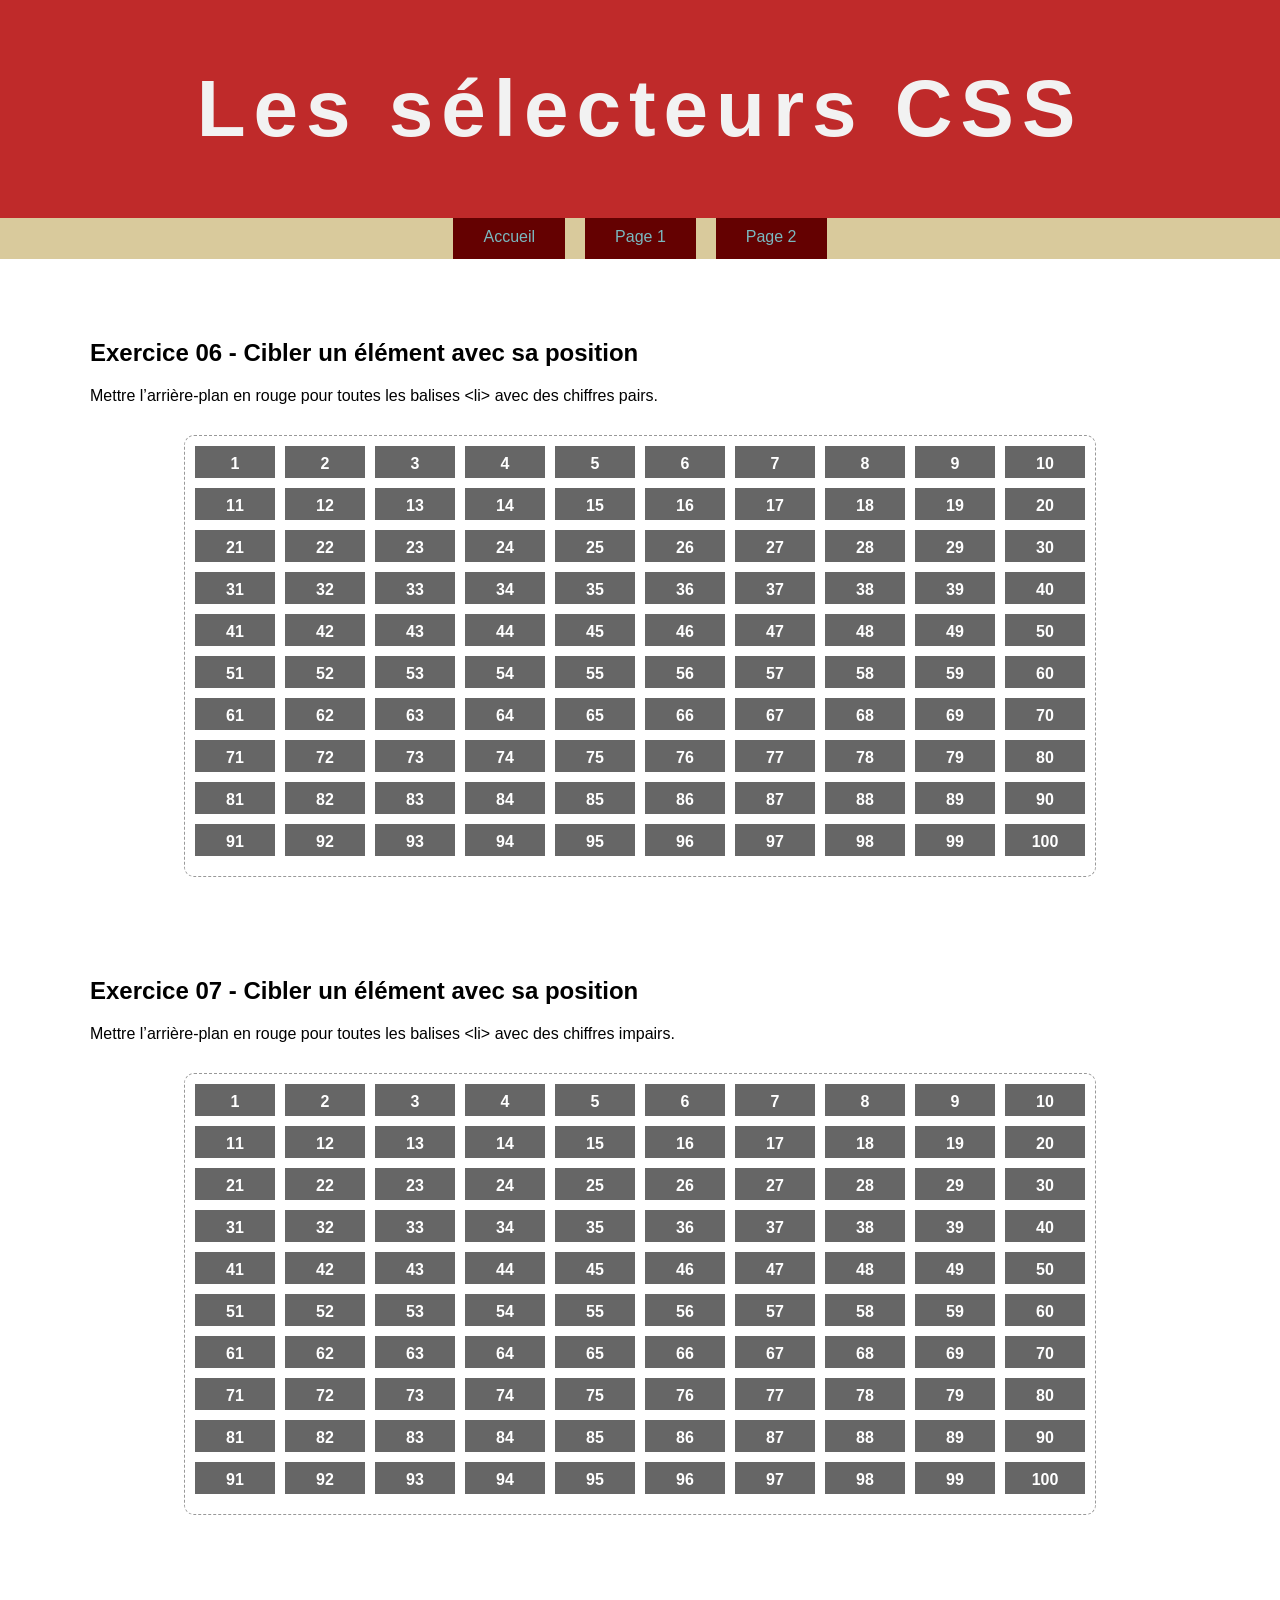
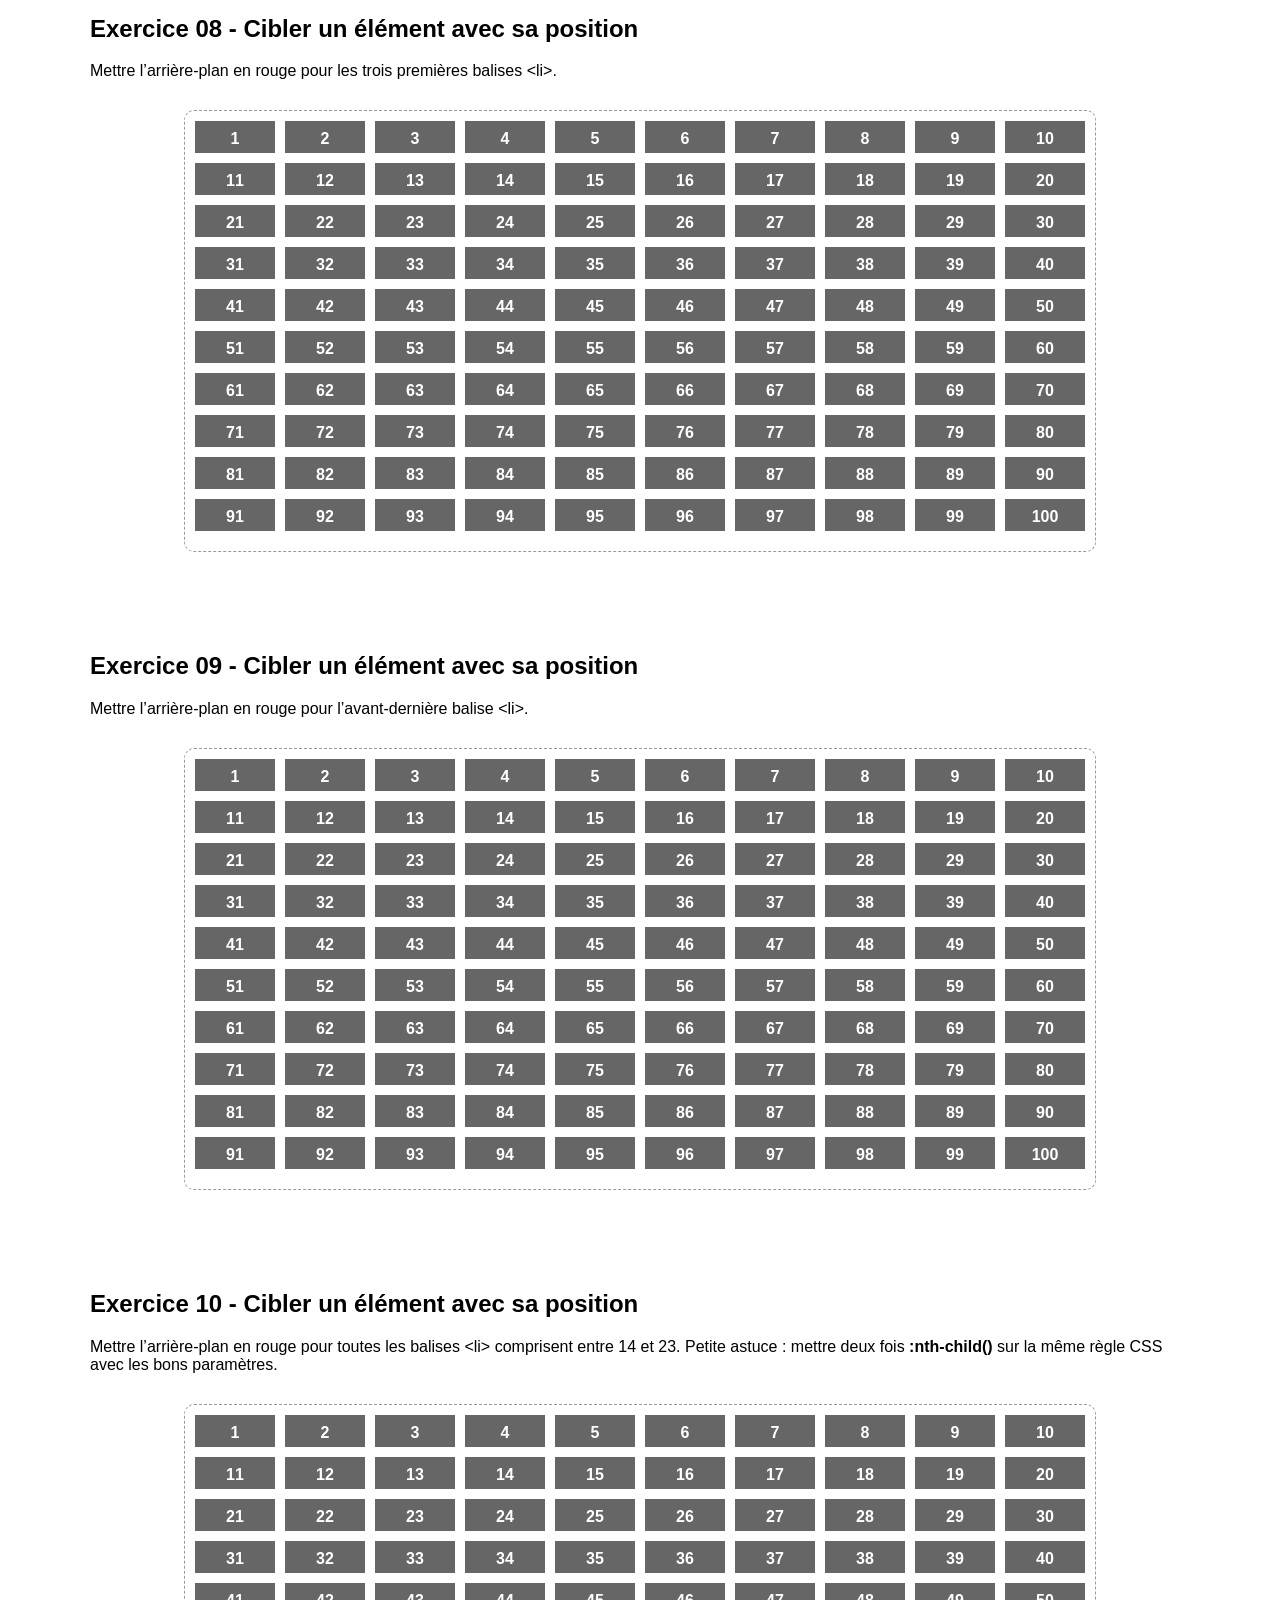
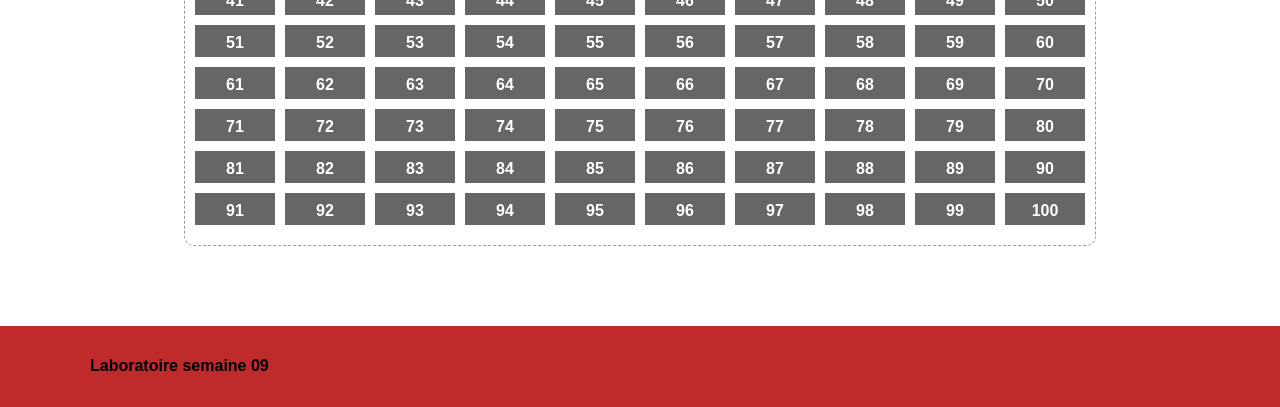
==== page1.html @ 6e6d64c2 "exercices 1 a 3 terminer" ====
<!DOCTYPE html>
<html lang="fr">
<head>
    <meta charset="UTF-8">
    <title>Les sélecteurs CSS</title>

    <link rel="stylesheet" href="css/normalize.css">

    <link rel="stylesheet" href="css/styles.css">


</head>
<body>

<header>
    <div class="wrapper">
        <h1>Les sélecteurs CSS</h1>
    </div>
</header>


<nav>
    <div class="wrapper">
        <ul>
            <li><a href="index.html">Accueil</a></li>
            <li><a href="page1.html">Page 1</a></li>
            <li><a href="page2.html">Page 2</a></li>
        </ul>
    </div>
</nav>


<div class="wrapper">

    <section class="exercice06">
        <h2>Exercice 06 - Cibler un élément avec sa position</h2>
        <p>Mettre l’arrière-plan en rouge pour toutes les balises &lt;li&gt; avec des chiffres pairs.</p>


        <ol>
            <li>1</li><li>2</li><li>3</li><li>4</li><li>5</li><li>6</li><li>7</li><li>8</li><li>9</li><li>10</li>
            <li>11</li><li>12</li><li>13</li><li>14</li><li>15</li><li>16</li><li>17</li><li>18</li><li>19</li><li>20</li>
            <li>21</li><li>22</li><li>23</li><li>24</li><li>25</li><li>26</li><li>27</li><li>28</li><li>29</li><li>30</li>
            <li>31</li><li>32</li><li>33</li><li>34</li><li>35</li><li>36</li><li>37</li><li>38</li><li>39</li><li>40</li>
            <li>41</li><li>42</li><li>43</li><li>44</li><li>45</li><li>46</li><li>47</li><li>48</li><li>49</li><li>50</li>
            <li>51</li><li>52</li><li>53</li><li>54</li><li>55</li><li>56</li><li>57</li><li>58</li><li>59</li><li>60</li>
            <li>61</li><li>62</li><li>63</li><li>64</li><li>65</li><li>66</li><li>67</li><li>68</li><li>69</li><li>70</li>
            <li>71</li><li>72</li><li>73</li><li>74</li><li>75</li><li>76</li><li>77</li><li>78</li><li>79</li><li>80</li>
            <li>81</li><li>82</li><li>83</li><li>84</li><li>85</li><li>86</li><li>87</li><li>88</li><li>89</li><li>90</li>
            <li>91</li><li>92</li><li>93</li><li>94</li><li>95</li><li>96</li><li>97</li><li>98</li><li>99</li><li>100</li>
        </ol>

    </section>

    <section class="exercice07">
        <h2>Exercice 07 - Cibler un élément avec sa position</h2>
        <p>Mettre l’arrière-plan en rouge pour toutes les balises &lt;li&gt; avec des chiffres impairs.</p>


        <ol>
            <li>1</li><li>2</li><li>3</li><li>4</li><li>5</li><li>6</li><li>7</li><li>8</li><li>9</li><li>10</li>
            <li>11</li><li>12</li><li>13</li><li>14</li><li>15</li><li>16</li><li>17</li><li>18</li><li>19</li><li>20</li>
            <li>21</li><li>22</li><li>23</li><li>24</li><li>25</li><li>26</li><li>27</li><li>28</li><li>29</li><li>30</li>
            <li>31</li><li>32</li><li>33</li><li>34</li><li>35</li><li>36</li><li>37</li><li>38</li><li>39</li><li>40</li>
            <li>41</li><li>42</li><li>43</li><li>44</li><li>45</li><li>46</li><li>47</li><li>48</li><li>49</li><li>50</li>
            <li>51</li><li>52</li><li>53</li><li>54</li><li>55</li><li>56</li><li>57</li><li>58</li><li>59</li><li>60</li>
            <li>61</li><li>62</li><li>63</li><li>64</li><li>65</li><li>66</li><li>67</li><li>68</li><li>69</li><li>70</li>
            <li>71</li><li>72</li><li>73</li><li>74</li><li>75</li><li>76</li><li>77</li><li>78</li><li>79</li><li>80</li>
            <li>81</li><li>82</li><li>83</li><li>84</li><li>85</li><li>86</li><li>87</li><li>88</li><li>89</li><li>90</li>
            <li>91</li><li>92</li><li>93</li><li>94</li><li>95</li><li>96</li><li>97</li><li>98</li><li>99</li><li>100</li>
        </ol>

    </section>

    <section class="exercice08">
        <h2>Exercice 08 - Cibler un élément avec sa position</h2>
        <p>Mettre l’arrière-plan en rouge pour les trois premières balises &lt;li&gt;.</p>

        <ol>
            <li>1</li><li>2</li><li>3</li><li>4</li><li>5</li><li>6</li><li>7</li><li>8</li><li>9</li><li>10</li>
            <li>11</li><li>12</li><li>13</li><li>14</li><li>15</li><li>16</li><li>17</li><li>18</li><li>19</li><li>20</li>
            <li>21</li><li>22</li><li>23</li><li>24</li><li>25</li><li>26</li><li>27</li><li>28</li><li>29</li><li>30</li>
            <li>31</li><li>32</li><li>33</li><li>34</li><li>35</li><li>36</li><li>37</li><li>38</li><li>39</li><li>40</li>
            <li>41</li><li>42</li><li>43</li><li>44</li><li>45</li><li>46</li><li>47</li><li>48</li><li>49</li><li>50</li>
            <li>51</li><li>52</li><li>53</li><li>54</li><li>55</li><li>56</li><li>57</li><li>58</li><li>59</li><li>60</li>
            <li>61</li><li>62</li><li>63</li><li>64</li><li>65</li><li>66</li><li>67</li><li>68</li><li>69</li><li>70</li>
            <li>71</li><li>72</li><li>73</li><li>74</li><li>75</li><li>76</li><li>77</li><li>78</li><li>79</li><li>80</li>
            <li>81</li><li>82</li><li>83</li><li>84</li><li>85</li><li>86</li><li>87</li><li>88</li><li>89</li><li>90</li>
            <li>91</li><li>92</li><li>93</li><li>94</li><li>95</li><li>96</li><li>97</li><li>98</li><li>99</li><li>100</li>
        </ol>

    </section>
    <section class="exercice09">
        <h2>Exercice 09 - Cibler un élément avec sa position</h2>
        <p>Mettre l’arrière-plan en rouge pour l’avant-dernière balise &lt;li&gt;.</p>

        <ol>
            <li>1</li><li>2</li><li>3</li><li>4</li><li>5</li><li>6</li><li>7</li><li>8</li><li>9</li><li>10</li>
            <li>11</li><li>12</li><li>13</li><li>14</li><li>15</li><li>16</li><li>17</li><li>18</li><li>19</li><li>20</li>
            <li>21</li><li>22</li><li>23</li><li>24</li><li>25</li><li>26</li><li>27</li><li>28</li><li>29</li><li>30</li>
            <li>31</li><li>32</li><li>33</li><li>34</li><li>35</li><li>36</li><li>37</li><li>38</li><li>39</li><li>40</li>
            <li>41</li><li>42</li><li>43</li><li>44</li><li>45</li><li>46</li><li>47</li><li>48</li><li>49</li><li>50</li>
            <li>51</li><li>52</li><li>53</li><li>54</li><li>55</li><li>56</li><li>57</li><li>58</li><li>59</li><li>60</li>
            <li>61</li><li>62</li><li>63</li><li>64</li><li>65</li><li>66</li><li>67</li><li>68</li><li>69</li><li>70</li>
            <li>71</li><li>72</li><li>73</li><li>74</li><li>75</li><li>76</li><li>77</li><li>78</li><li>79</li><li>80</li>
            <li>81</li><li>82</li><li>83</li><li>84</li><li>85</li><li>86</li><li>87</li><li>88</li><li>89</li><li>90</li>
            <li>91</li><li>92</li><li>93</li><li>94</li><li>95</li><li>96</li><li>97</li><li>98</li><li>99</li><li>100</li>
        </ol>

    </section>

    <section class="exercice10">
        <h2>Exercice 10 - Cibler un élément avec sa position</h2>
        <p>Mettre l’arrière-plan en rouge pour toutes les balises &lt;li&gt; comprisent entre 14 et 23. Petite astuce : mettre deux fois <strong>:nth-child()</strong> sur la même règle CSS avec les bons paramètres.</p>


        <ol>
            <li>1</li><li>2</li><li>3</li><li>4</li><li>5</li><li>6</li><li>7</li><li>8</li><li>9</li><li>10</li>
            <li>11</li><li>12</li><li>13</li><li>14</li><li>15</li><li>16</li><li>17</li><li>18</li><li>19</li><li>20</li>
            <li>21</li><li>22</li><li>23</li><li>24</li><li>25</li><li>26</li><li>27</li><li>28</li><li>29</li><li>30</li>
            <li>31</li><li>32</li><li>33</li><li>34</li><li>35</li><li>36</li><li>37</li><li>38</li><li>39</li><li>40</li>
            <li>41</li><li>42</li><li>43</li><li>44</li><li>45</li><li>46</li><li>47</li><li>48</li><li>49</li><li>50</li>
            <li>51</li><li>52</li><li>53</li><li>54</li><li>55</li><li>56</li><li>57</li><li>58</li><li>59</li><li>60</li>
            <li>61</li><li>62</li><li>63</li><li>64</li><li>65</li><li>66</li><li>67</li><li>68</li><li>69</li><li>70</li>
            <li>71</li><li>72</li><li>73</li><li>74</li><li>75</li><li>76</li><li>77</li><li>78</li><li>79</li><li>80</li>
            <li>81</li><li>82</li><li>83</li><li>84</li><li>85</li><li>86</li><li>87</li><li>88</li><li>89</li><li>90</li>
            <li>91</li><li>92</li><li>93</li><li>94</li><li>95</li><li>96</li><li>97</li><li>98</li><li>99</li><li>100</li>
        </ol>

    </section>
</div>

<footer>
    <div class="wrapper">
        <h4>Laboratoire semaine 09</h4>
    </div>
</footer>


</body>
</html>
---- css/styles.css ----
/* Exercice 01 */

ul{
  [href="page1.html"]{
    margin: 0 20px;
  }
}

/* Exercice 02 */

.exercice02 blockquote::first-letter{
  font-size: 3.125rem;
  color: red;
}

/* Exercice 03 */

.exercice03 blockquote::first-line{
  color: red;
  font-weight: bold;
}

/* Exercice 04 */

/* Exercice 05 */

/* Exercice 06 */

/* Exercice 07 */

/* Exercice 08 */

/* Exercice 09 */

/* Exercice 10 */

/* Exercice 11 */

/* Exercice 12 */

/* Exercice 13 */

/* Exercice 14 */

/* Exercice 15 */

/* Exercice 16 */

/* Exercice 17 */

/* Exercice 18 */

/*-------------------------------------------
-
-   Ne rien modifier dans le CSS qui suit
-
-
---------------------------------------------*/

/*----------------------------------------------------------------------------
    Reset
----------------------------------------------------------------------------*/

html {
  box-sizing: border-box;
}

*,
*:before,
*:after {
  box-sizing: inherit;
}

/*------------------------------------------------------------------------------
   Base
------------------------------------------------------------------------------*/

body {
  background-color: white;
  color: black;
  font-size: 1rem;
}

ol {
  display: flex;
  flex-wrap: wrap;

  max-width: 912px;

  color: #fff;
  font:
    1em arial,
    sans-serif;

  list-style: none;

  margin: 30px auto 0;
  padding: 10px 0 10px 10px;

  border: 1px dashed #999;
  border-radius: 10px;
}

ol li {
  text-align: center;
  font-weight: bold;

  background: #666;
  padding: 1%;

  width: 80px;
  height: 32px;

  margin: 0 10px 10px 0;
}

/*------------------------------------------------------------------------------
   Mise en page
------------------------------------------------------------------------------*/

.wrapper {
  max-width: 1100px;
  margin: 0 auto;
}

/*------------------------------------------------------------------------------
   Modules
------------------------------------------------------------------------------*/

/*------------------- Navigation --------------------*/

nav {
  background-color: #d9ca9c;
  text-align: center;
}

nav ul {
  display: flex;
  justify-content: center;

  list-style: none;

  margin: 0;
  padding: 0;
}

nav li a {
  background-color: #640101;
  border-bottom: 3px solid transparent;
  color: #7ab8bf;
  display: inline-block;
  padding: 10px 30px;
  text-decoration: none;
}

/*------------------- Entête --------------------*/

header {
  background: #bf2a2a;
  padding: 63px 0;
}

header h1 {
  font:
    700 5rem "Lato",
    sans-serif;
  color: #f2f2f2;
  letter-spacing: 0.1em;
  margin: 0;
  text-align: center;
}
header h1.hide {
  display: none;
}

/*------------------- Section --------------------*/

section {
  margin-top: 60px;
}

section {
  margin-bottom: 80px;
  overflow: auto;
}

/*------------------- Pied de page --------------------*/

footer {
  background-color: #bf2a2a;
  padding: 10px 0;
}

.exercice13 img {
  width: 200px;
  height: 140px;
}
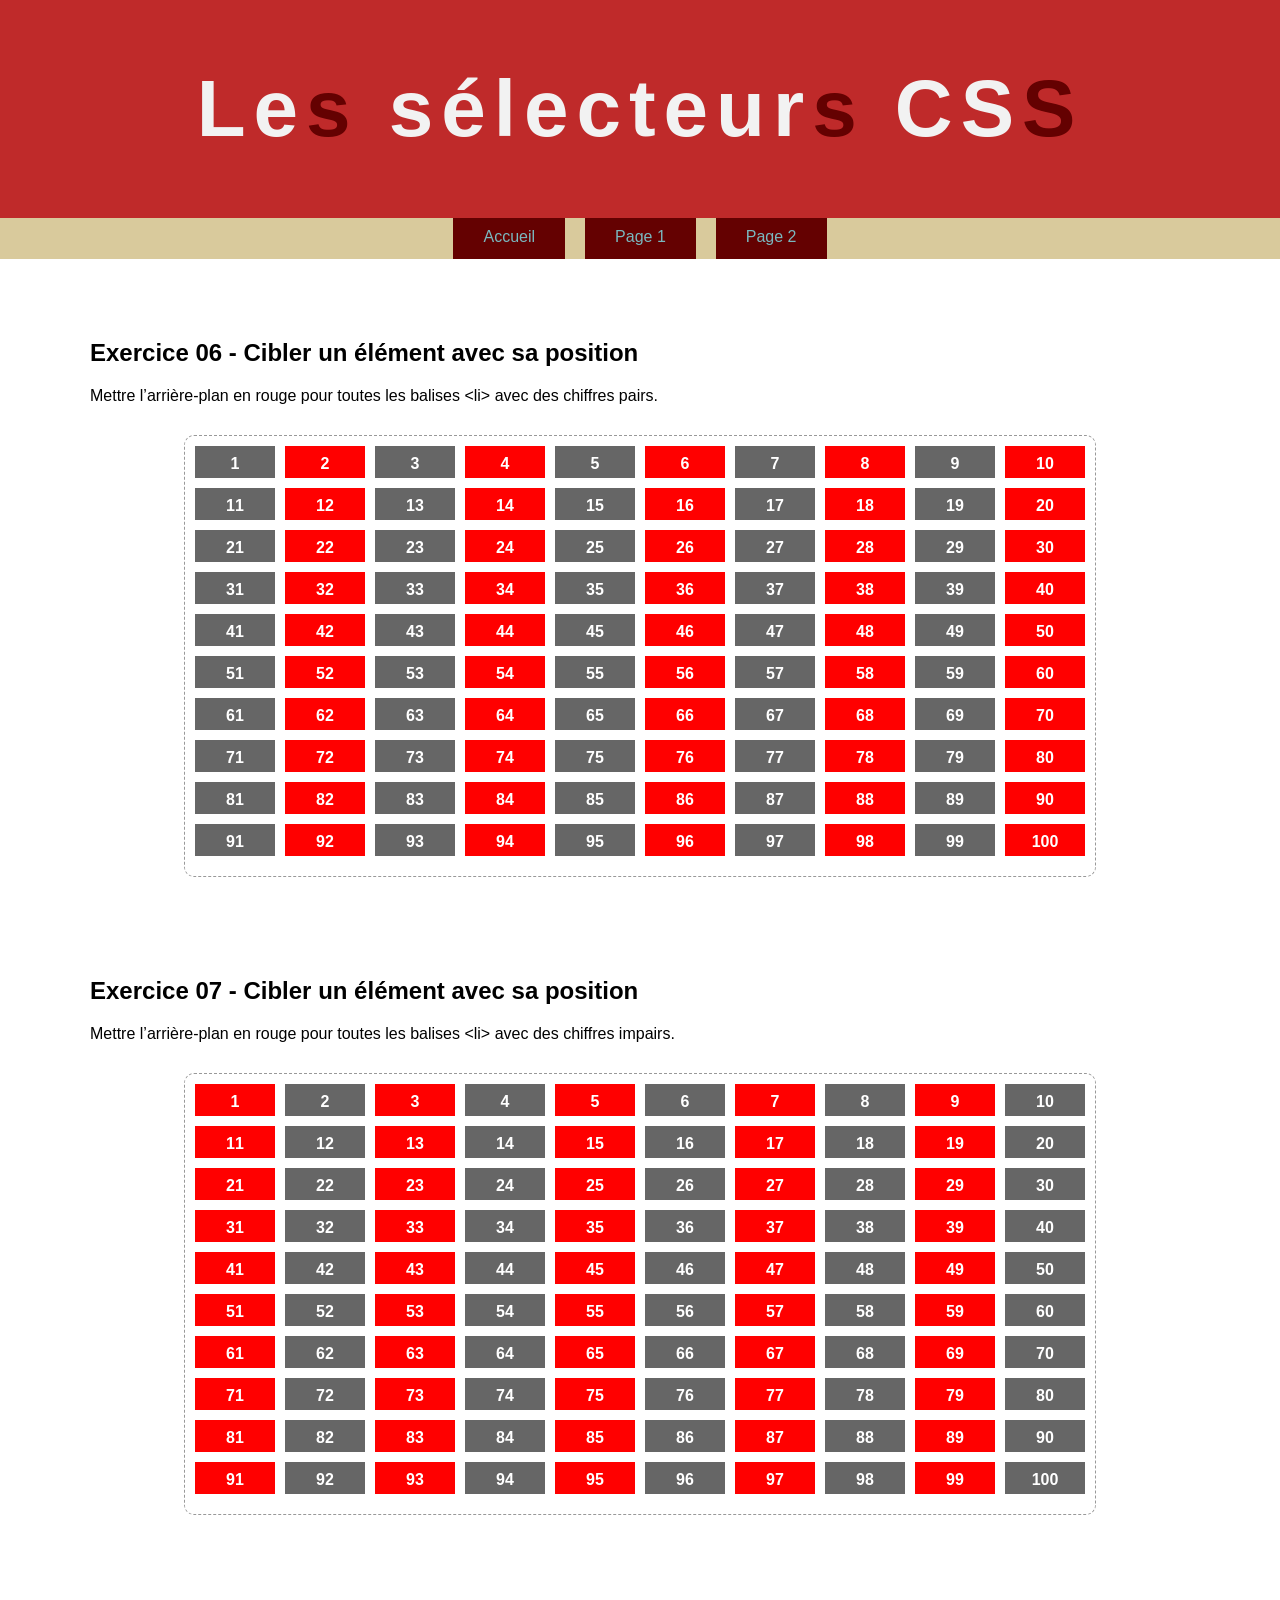
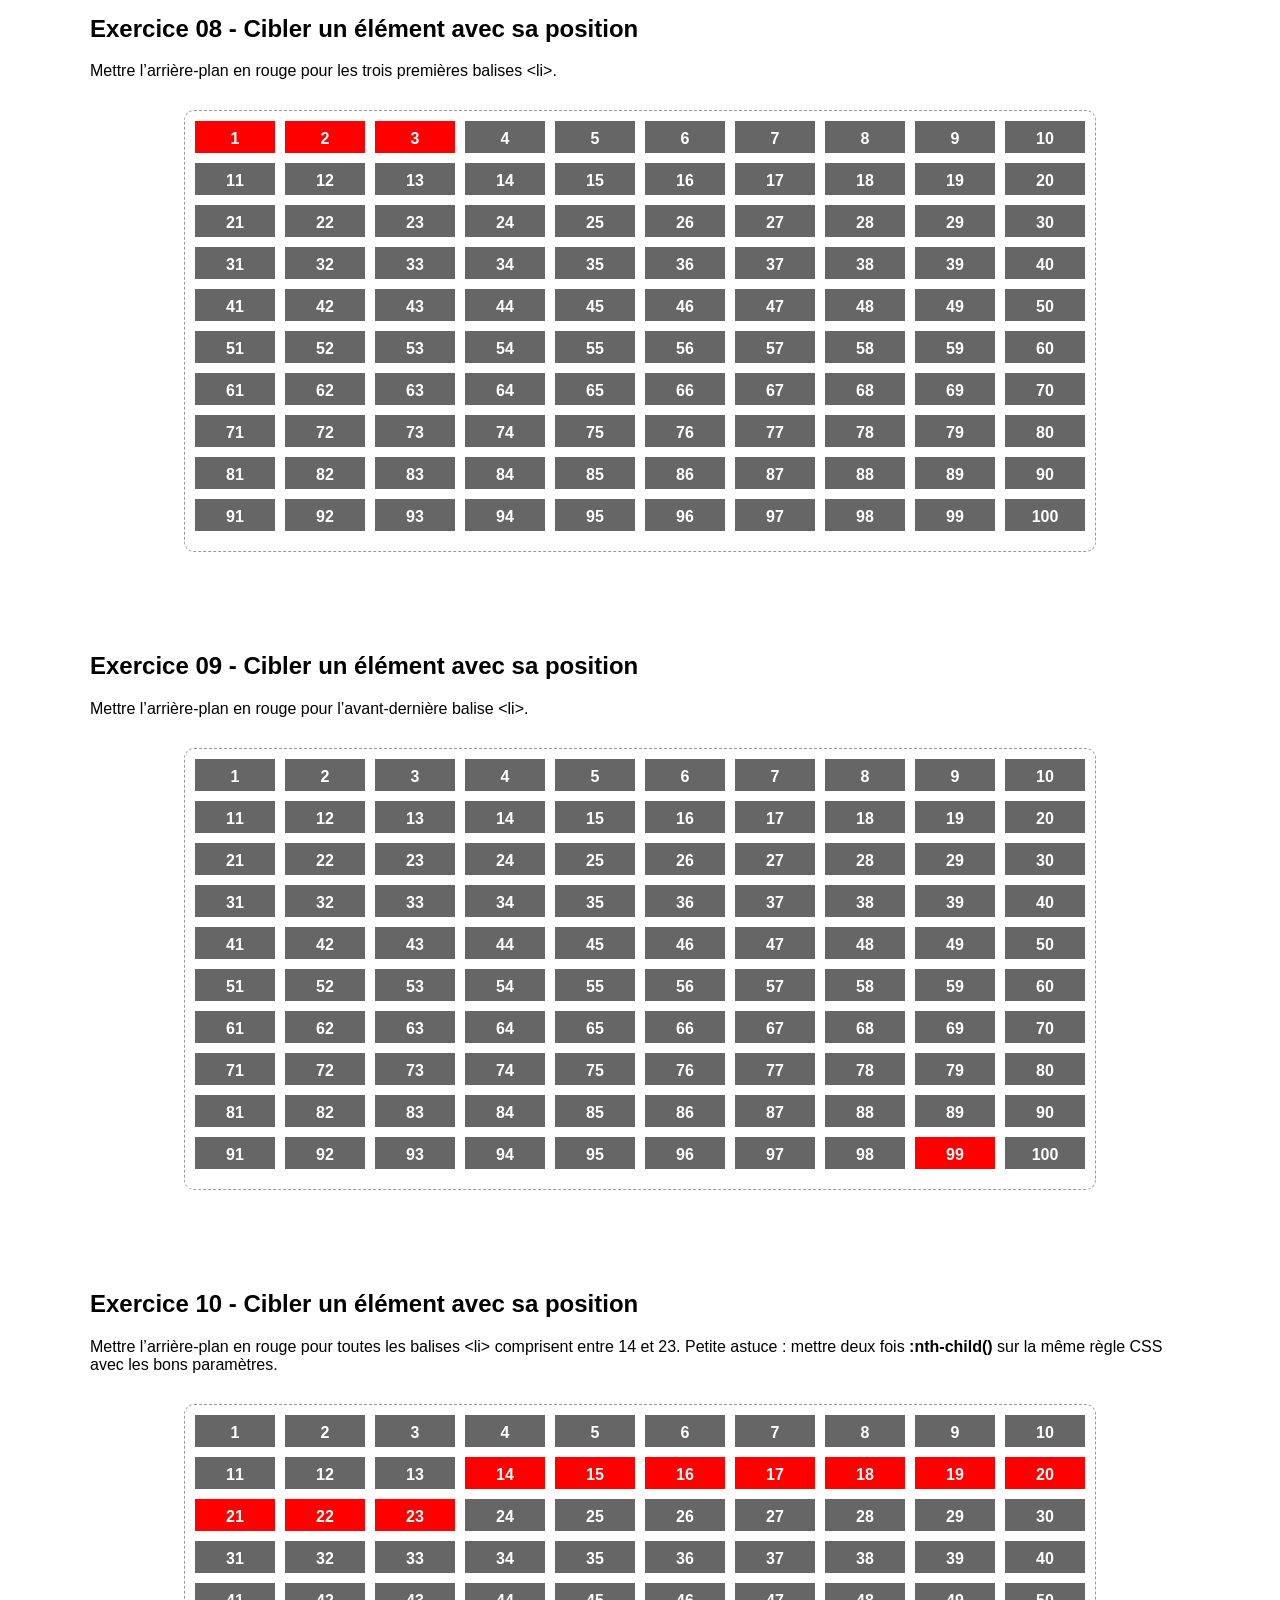
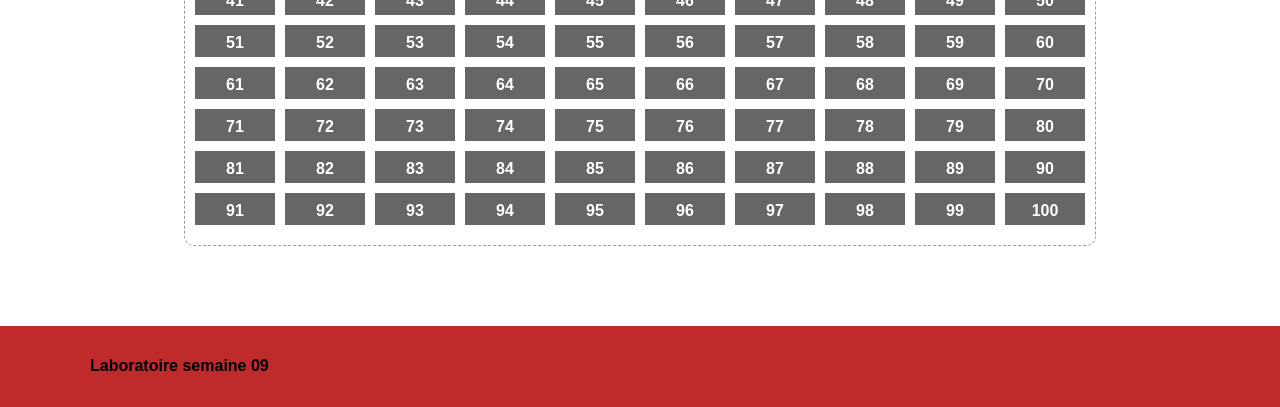
==== commit 4c435622: "terminer tout les exercices" ====
--- a/page1.html
+++ b/page1.html
@@ -8,7 +8,10 @@
 
     <link rel="stylesheet" href="css/styles.css">
 
-
+    <script src="js/splittext.js" defer></script>
+    <script src="js/scripts.js" defer></script>
+    
+    
 </head>
 <body>
 
--- a/css/styles.css
+++ b/css/styles.css
@@ -22,33 +22,110 @@
 
 /* Exercice 04 */
 
+ul + p{
+  color: red;
+}
+
 /* Exercice 05 */
 
+.exercice05 li a[href^= "https://"]::after{
+  content: 'open_in_new';
+  display: inline-block;
+  font-family: 'Material Symbols Outlined';
+  font-size: 0.875rem;
+  line-height: 1;
+  margin-left: 5px;
+
+}
+
 /* Exercice 06 */
 
+.exercice06 li:nth-child(even){
+  background-color: red;
+}
+
 /* Exercice 07 */
 
+.exercice07 li:nth-child(odd){
+  background-color: red;
+}
+
 /* Exercice 08 */
 
+.exercice08 li:nth-child(-n + 3){
+  background-color: red;
+}
+
 /* Exercice 09 */
 
+.exercice09 li:nth-child(99){
+  background-color: red;
+}
+
 /* Exercice 10 */
 
+.exercice10 li:nth-child(n + 14){
+  background-color: red;
+}
+.exercice10 li:nth-child(n + 24){
+  background-color: #666;
+}
+
 /* Exercice 11 */
 
+.exercice11 ul{
+  border: 3px red solid;
+}
+
 /* Exercice 12 */
 
+.exercice12 > ul:hover{
+  border: 3px red solid;
+}
+
 /* Exercice 13 */
 
+.exercice13 p > img[src$= "jpg"]{
+  border: 3px red solid;
+}
+
 /* Exercice 14 */
 
+nav a:hover{
+  background-color: #BF2A2A;
+  color: black;
+  text-decoration: 3px underline;
+}
+
 /* Exercice 15 */
 
+.exercice15 h2::selection{
+  color: white;
+  background-color: black;
+}
+.exercice15 p::selection{
+  color: white;
+  background-color: gray;
+}
+
 /* Exercice 16 */
 
+.exercice16 p:not([lang="fr"]){
+  color: red;
+}
+
 /* Exercice 17 */
 
+.exercice17 input:checked + label {
+  color: red;
+}
+
 /* Exercice 18 */
+
+h1 .char:last-child{
+  color: #640101;
+}
+
 
 /*-------------------------------------------
 -
